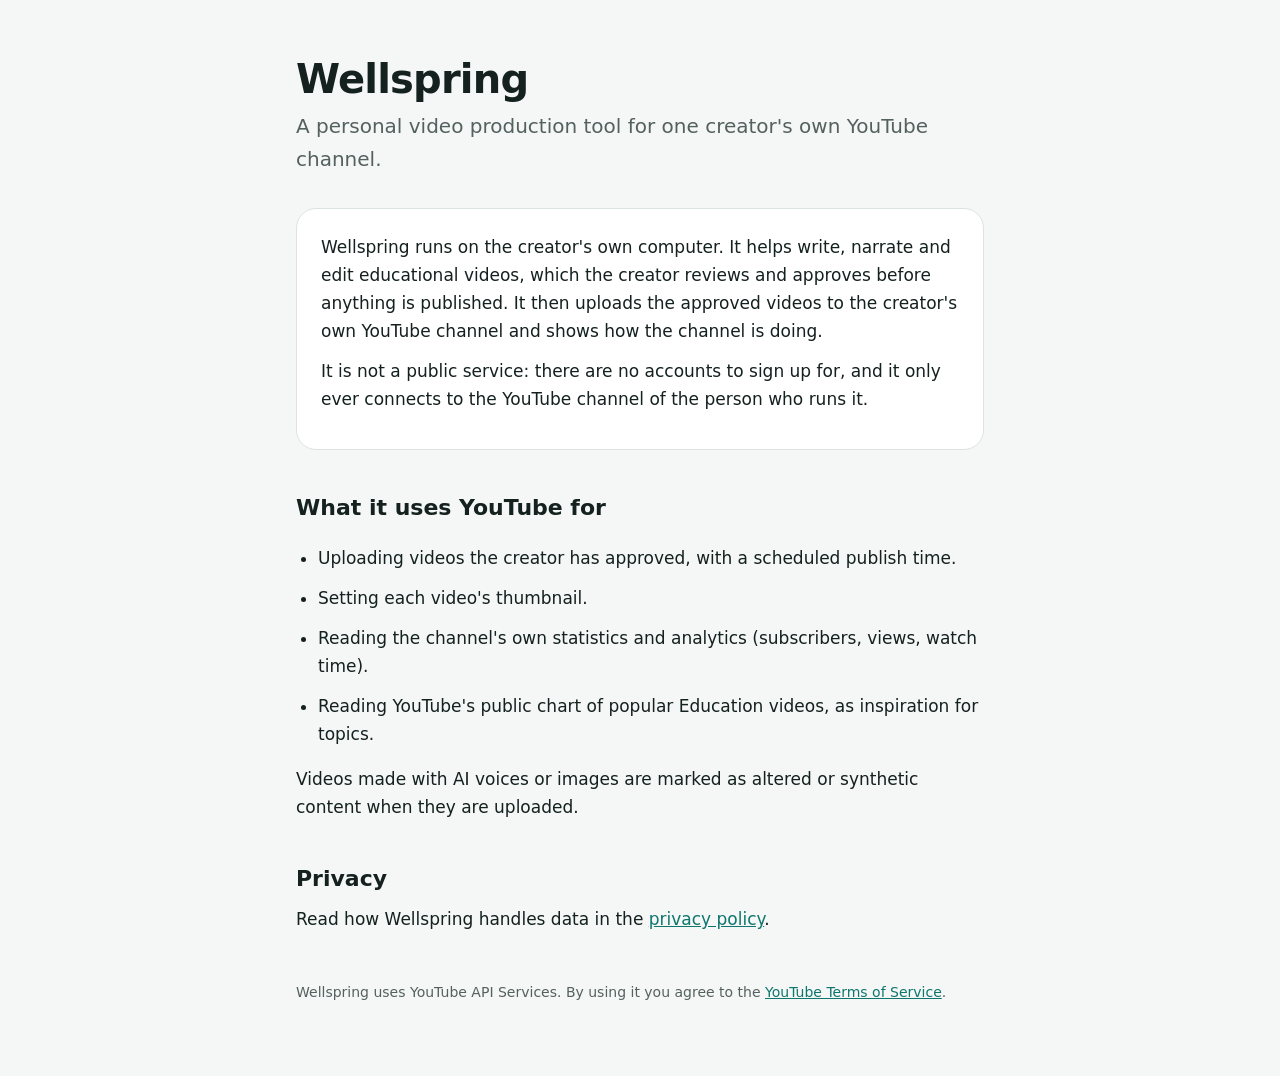
==== index.html @ 2a6ffb4e "Add Wellspring home page and privacy policy" ====
<!doctype html>
<html lang="en">
  <head>
    <meta charset="utf-8" />
    <meta name="viewport" content="width=device-width, initial-scale=1" />
    <title>Wellspring</title>
    <meta name="description" content="Wellspring is a personal tool that helps one creator make and publish videos to their own YouTube channel." />
    <link rel="stylesheet" href="style.css" />
  </head>
  <body>
    <main>
      <h1>Wellspring</h1>
      <p class="lead">A personal video production tool for one creator's own YouTube channel.</p>

      <div class="card">
        <p>
          Wellspring runs on the creator's own computer. It helps write, narrate and edit
          educational videos, which the creator reviews and approves before anything is
          published. It then uploads the approved videos to the creator's own YouTube channel
          and shows how the channel is doing.
        </p>
        <p>
          It is not a public service: there are no accounts to sign up for, and it only ever
          connects to the YouTube channel of the person who runs it.
        </p>
      </div>

      <h2>What it uses YouTube for</h2>
      <ul>
        <li>Uploading videos the creator has approved, with a scheduled publish time.</li>
        <li>Setting each video's thumbnail.</li>
        <li>Reading the channel's own statistics and analytics (subscribers, views, watch time).</li>
        <li>Reading YouTube's public chart of popular Education videos, as inspiration for topics.</li>
      </ul>
      <p>
        Videos made with AI voices or images are marked as altered or synthetic content when
        they are uploaded.
      </p>

      <h2>Privacy</h2>
      <p>Read how Wellspring handles data in the <a href="privacy.html">privacy policy</a>.</p>

      <footer>
        Wellspring uses YouTube API Services. By using it you agree to the
        <a href="https://www.youtube.com/t/terms">YouTube Terms of Service</a>.
      </footer>
    </main>
  </body>
</html>
---- style.css ----
:root {
  --ground: #f4f7f6;
  --surface: #ffffff;
  --ink: #14211f;
  --muted: #55615f;
  --accent: #0f766e;
  --line: #dbe4e2;
}

@media (prefers-color-scheme: dark) {
  :root {
    --ground: #0e1615;
    --surface: #16201f;
    --ink: #e6efed;
    --muted: #9aa8a5;
    --accent: #5fd0c2;
    --line: #26332f;
  }
}

* {
  box-sizing: border-box;
}

body {
  margin: 0;
  background: var(--ground);
  color: var(--ink);
  font: 17px/1.65 system-ui, -apple-system, "Segoe UI", sans-serif;
}

main {
  max-width: 720px;
  margin: 0 auto;
  padding: 56px 16px 72px;
}

h1 {
  margin: 0 0 8px;
  font-size: 40px;
  line-height: 1.15;
  letter-spacing: -0.02em;
}

h2 {
  margin: 40px 0 8px;
  font-size: 22px;
}

p,
li {
  margin: 0 0 12px;
}

ul {
  padding-left: 22px;
}

a {
  color: var(--accent);
}

.lead {
  color: var(--muted);
  font-size: 20px;
}

.card {
  margin-top: 32px;
  padding: 24px;
  border: 1px solid var(--line);
  border-radius: 20px;
  background: var(--surface);
}

footer {
  margin-top: 48px;
  color: var(--muted);
  font-size: 14px;
}
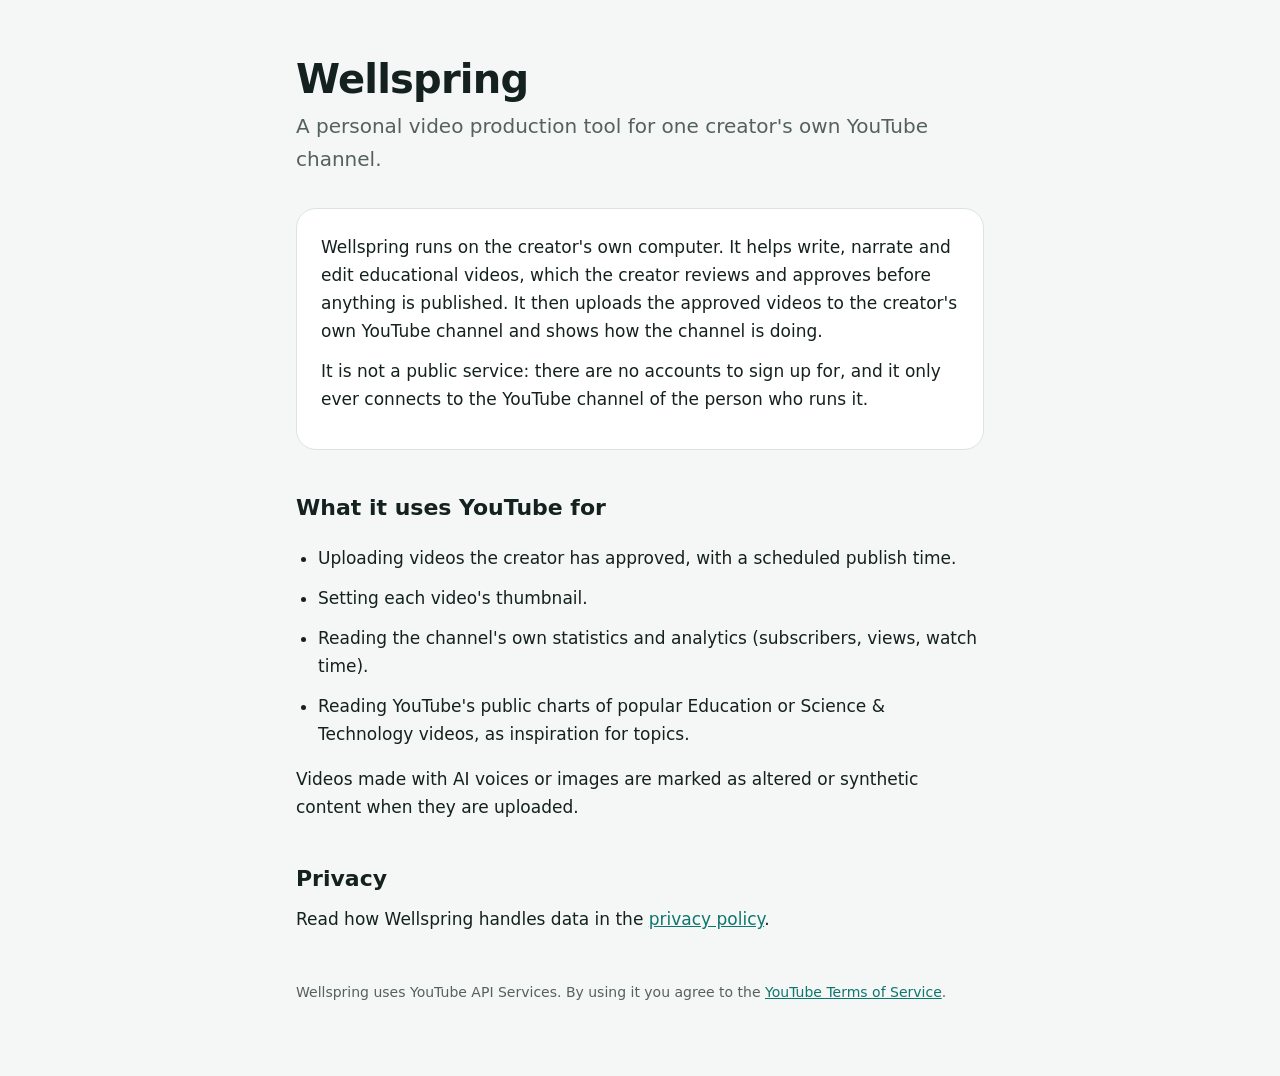
==== commit bfc7aea8: "Mention the Science & Technology chart fallback Co-Authored-By: Claude Opus 5.5 <noreply@anthropic.c" ====
--- a/index.html
+++ b/index.html
@@ -30,7 +30,7 @@
         <li>Uploading videos the creator has approved, with a scheduled publish time.</li>
         <li>Setting each video's thumbnail.</li>
         <li>Reading the channel's own statistics and analytics (subscribers, views, watch time).</li>
-        <li>Reading YouTube's public chart of popular Education videos, as inspiration for topics.</li>
+        <li>Reading YouTube's public charts of popular Education or Science &amp; Technology videos, as inspiration for topics.</li>
       </ul>
       <p>
         Videos made with AI voices or images are marked as altered or synthetic content when
